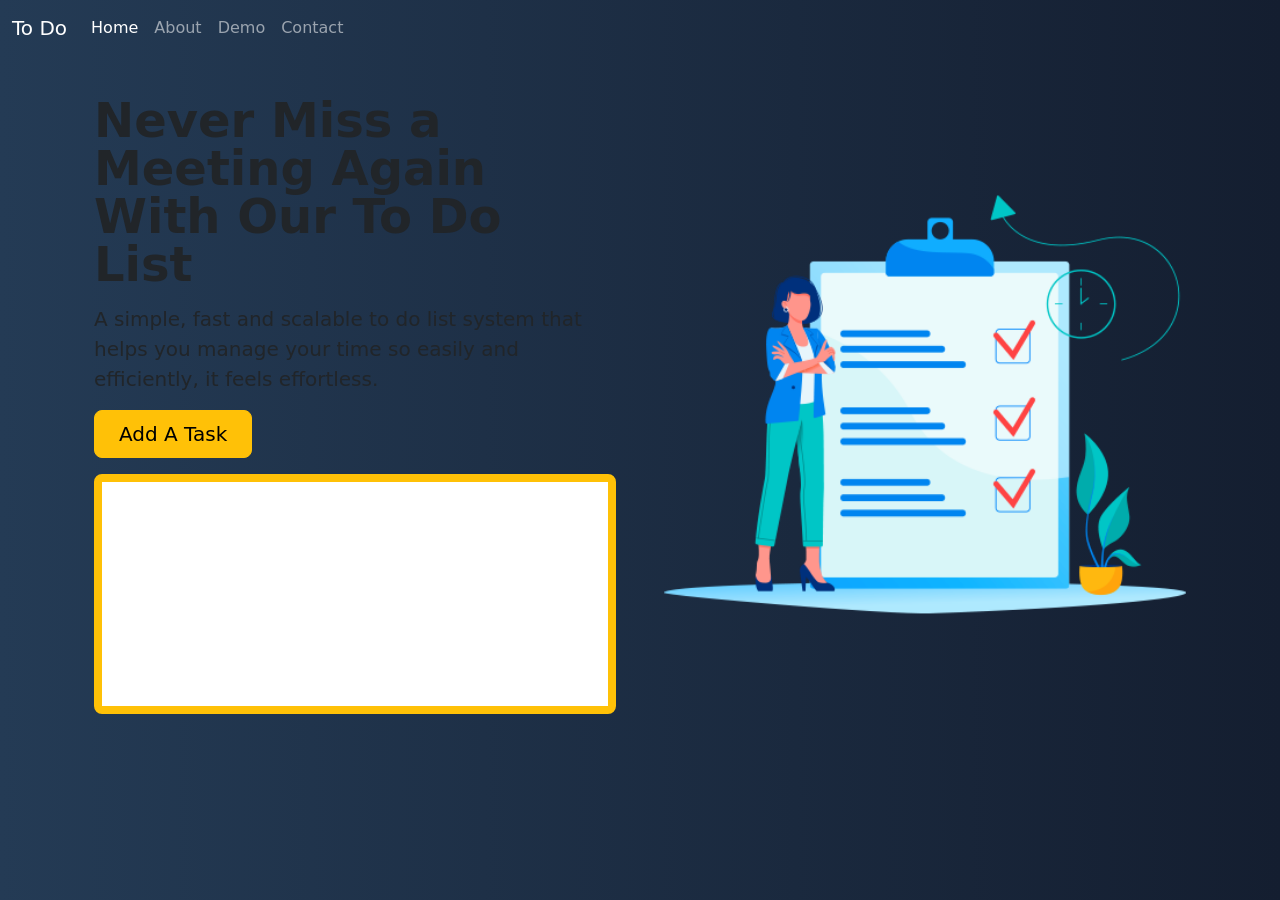
==== index.html @ b505a865 "Fixed some typos" ====
<!doctype html>
<html lang="en">

<head>
    <title>First Project v2</title>
    <!-- Required meta tags -->
    <meta charset="utf-8">
    <meta name="viewport" content="width=device-width, initial-scale=1, shrink-to-fit=no">

    <!-- Bootstrap CSS -->
    <link href="https://cdn.jsdelivr.net/npm/bootstrap@5.1.1/dist/css/bootstrap.min.css" rel="stylesheet"
        integrity="sha384-F3w7mX95PdgyTmZZMECAngseQB83DfGTowi0iMjiWaeVhAn4FJkqJByhZMI3AhiU" crossorigin="anonymous">
    
    <link href="css/site.css" rel="stylesheet">   
    <!-- Convert this to an external style sheet -->
    
</head>

<body>
    <nav class="navbar navbar-expand-md navbar-dark fixed-top">
        <div class="container-fluid">
            <a class="navbar-brand" href="#">To Do</a>
            <button class="navbar-toggler" type="button" data-bs-toggle="collapse" data-bs-target="#navbarCollapse"
                aria-controls="navbarCollapse" aria-expanded="false" aria-label="Toggle navigation">
                <span class="navbar-toggler-icon"></span>
            </button>
            <div class="collapse navbar-collapse" id="navbarCollapse">
                <ul class="navbar-nav me-auto mb-2 mb-md-0">
                    <li class="nav-item">
                        <a class="nav-link active" aria-current="page" href="#">Home</a>
                    </li>
                    <li class="nav-item">
                        <a class="nav-link" href="#">About</a>
                    </li>
                    <li class="nav-item">
                        <a class="nav-link" href="#">Demo</a>
                    </li>
                    <li class="nav-item">
                        <a class="nav-link" href="#">Contact</a>
                    </li>
                </ul>
            </div>
        </div>
    </nav>
    <!-- ======= Hero Section ======= -->
    <main id="hero">
        <div class="container col-xxl-8 px-4 py-5">
            <div class="row flex-lg-row-reverse align-items-center g-5 py-5">
                <div class="col-10 col-sm-8 col-lg-6">
                    <img src="/img/ToDoList.png"
                        class="d-block mx-lg-auto img-fluid" alt="Bootstrap Themes" width="700" height="500"
                        loading="lazy">
                </div>
                <div class="col-lg-6">
                    <h1 class="display-5 fw-bold lh-1 mb-3">Never Miss a Meeting Again With Our To Do List</h1>
                    <p class="lead">A simple, fast and scalable to do list system that helps you manage your time so easily
                        and efficiently, it feels effortless.
                    </p>
                    <div class="d-grid gap-2 d-md-flex justify-content-md-start">
                        <button type="button" onclick="addTask()" class="btn btn-warning btn-lg px-4 me-md-2">Add A Task</button>
                    </div>
                    <div class="taskContainer off-bottom" id="taskItems">
                        <div class="scrollbox">
                          <ul id="list" class="list list-group"></ul>
                        </div>
                    </div>
                </div>
            </div>
        </div>
    </main>
    <!-- Bootstrap JS -->
    <script src="https://cdn.jsdelivr.net/npm/bootstrap@5.1.1/dist/js/bootstrap.bundle.min.js"
        integrity="sha384-/bQdsTh/da6pkI1MST/rWKFNjaCP5gBSY4sEBT38Q/9RBh9AH40zEOg7Hlq2THRZ" crossorigin="anonymous">
    </script>
    <script src="js/site.js"></script>
</body>

</html>
---- css/site.css ----
<link href="css/site.css" rel="stylesheet">
body {
    color: white
}

#hero {
    height: 100vh;
    background: #141E30;
    /* fallback for old browsers */
    background: -webkit-linear-gradient(to right, #243B55, #141E30);
    /* Chrome 10-25, Safari 5.1-6 */
    background: linear-gradient(to right, #243B55, #141E30);
    /* W3C, IE 10+/ Edge, Firefox 16+, Chrome 26+, Opera 12+, Safari 7+ */
}

.taskContainer {
    background-color: white;
    border: solid .5em #ffc107;
    border-radius: .5em;
    box-sizing: border-box;
    flex: 0 0 30%;
    height: 240px;
    margin-top: 1em;
    overflow: auto;
}


#taskItems {
    overflow: hidden;
    position: relative;

}

#taskItems .scrollbox {
    height: 100%;
    overflow: auto;
}


.list {
    list-style: none;
    margin: 0;
    padding: 0;
}

.item {
    background-color: lightgray;
    color: #212121;
    margin: .25em;
    padding: .5em;
}
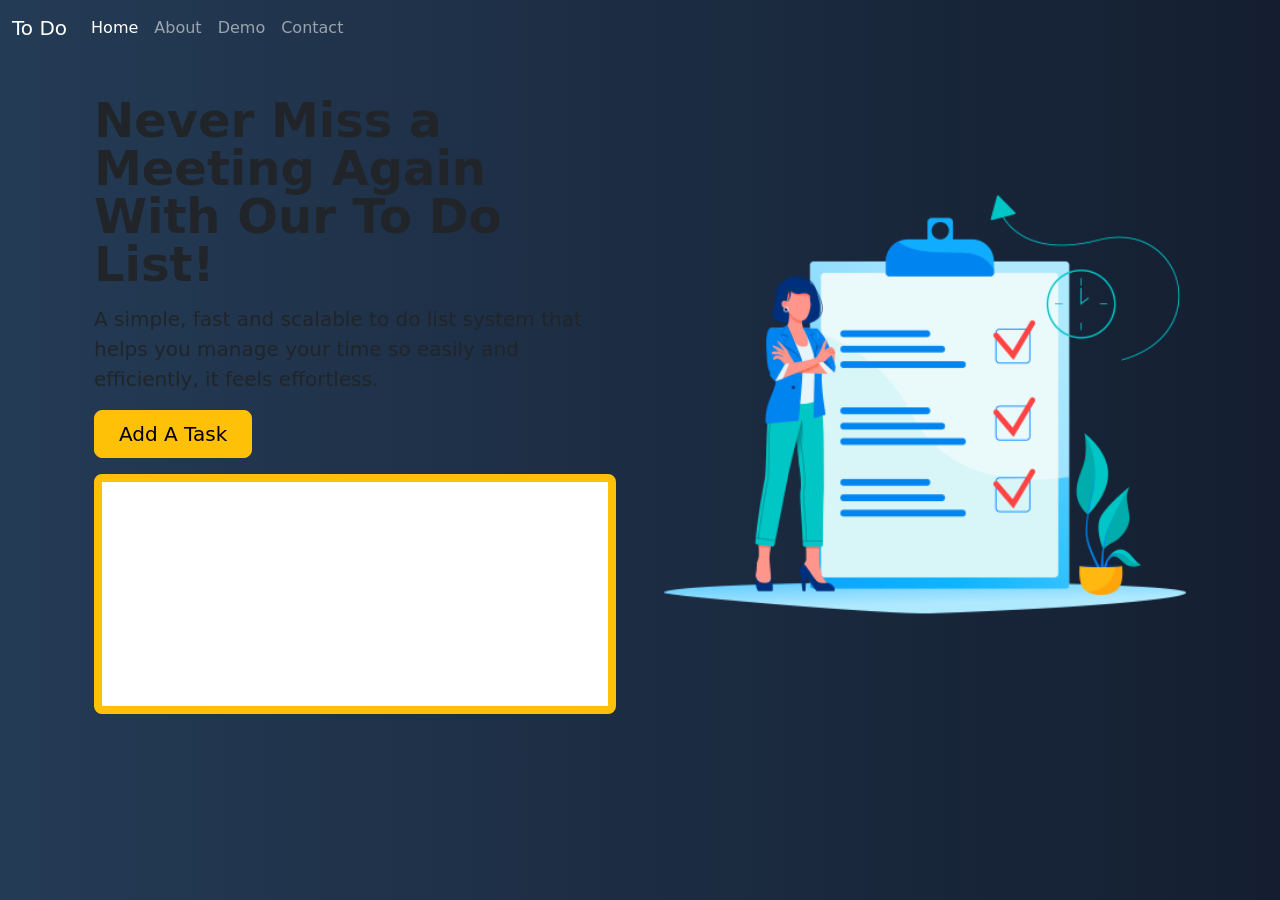
==== commit 9544d58f: "Added !" ====
--- a/index.html
+++ b/index.html
@@ -52,7 +52,7 @@
                         loading="lazy">
                 </div>
                 <div class="col-lg-6">
-                    <h1 class="display-5 fw-bold lh-1 mb-3">Never Miss a Meeting Again With Our To Do List</h1>
+                    <h1 class="display-5 fw-bold lh-1 mb-3">Never Miss a Meeting Again With Our To Do List!</h1>
                     <p class="lead">A simple, fast and scalable to do list system that helps you manage your time so easily
                         and efficiently, it feels effortless.
                     </p>
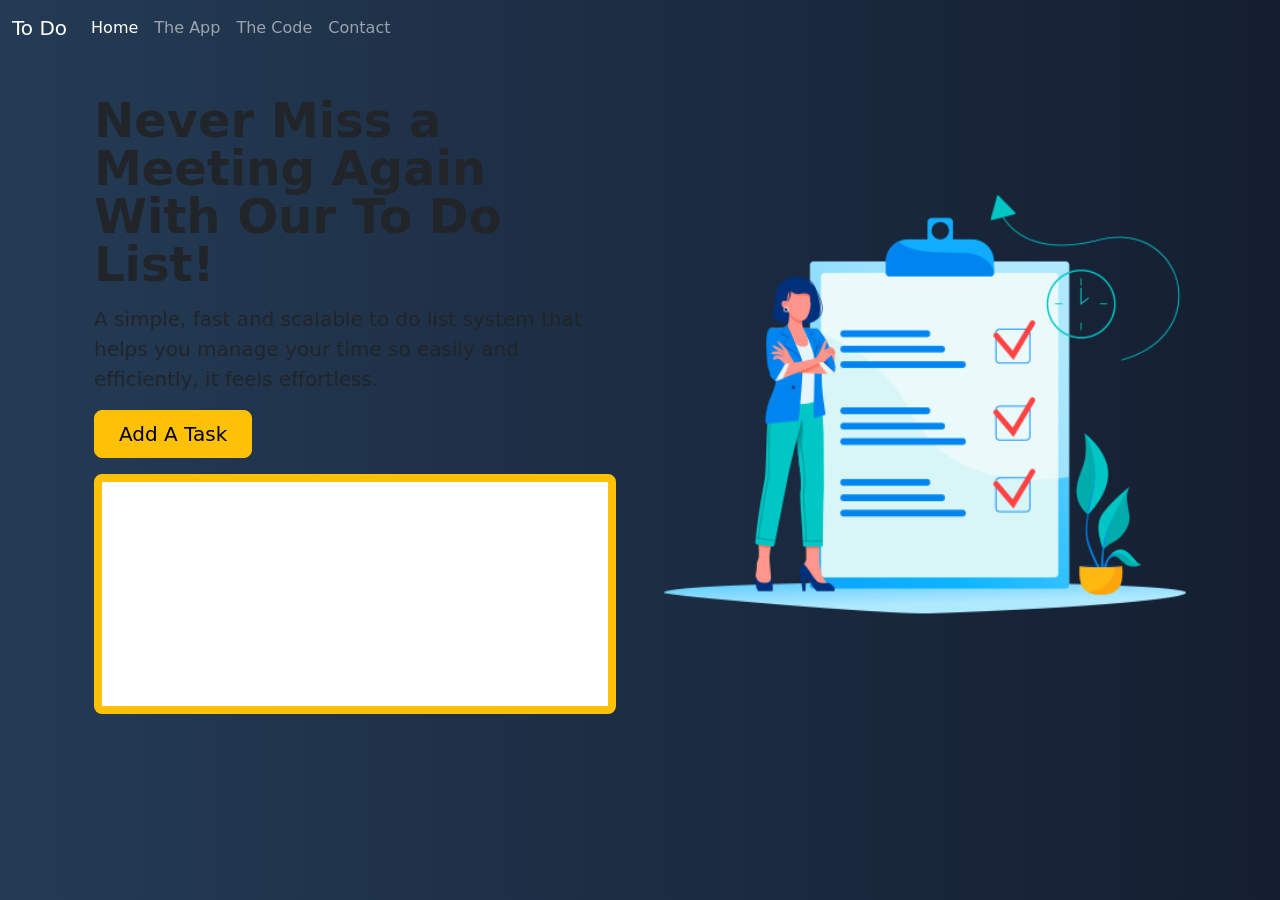
==== commit d152cb0e: "added Added a new contact page" ====
--- a/index.html
+++ b/index.html
@@ -27,16 +27,16 @@
             <div class="collapse navbar-collapse" id="navbarCollapse">
                 <ul class="navbar-nav me-auto mb-2 mb-md-0">
                     <li class="nav-item">
-                        <a class="nav-link active" aria-current="page" href="#">Home</a>
+                        <a class="nav-link active" aria-current="page" href="index.html">Home</a>
                     </li>
                     <li class="nav-item">
-                        <a class="nav-link" href="#">About</a>
+                        <a class="nav-link" href="#">The App</a>
                     </li>
                     <li class="nav-item">
-                        <a class="nav-link" href="#">Demo</a>
+                        <a class="nav-link" href="#">The Code</a>
                     </li>
                     <li class="nav-item">
-                        <a class="nav-link" href="#">Contact</a>
+                        <a class="nav-link" href="contact.html">Contact</a>
                     </li>
                 </ul>
             </div>
--- a/css/site.css
+++ b/css/site.css
@@ -1,10 +1,12 @@
 <link href="css/site.css" rel="stylesheet">
-body {
+body,
+html {
     color: white
+    height: 100%;
 }
 
 #hero {
-    height: 100vh;
+    min-height: 100vh;
     background: #141E30;
     /* fallback for old browsers */
     background: -webkit-linear-gradient(to right, #243B55, #141E30);
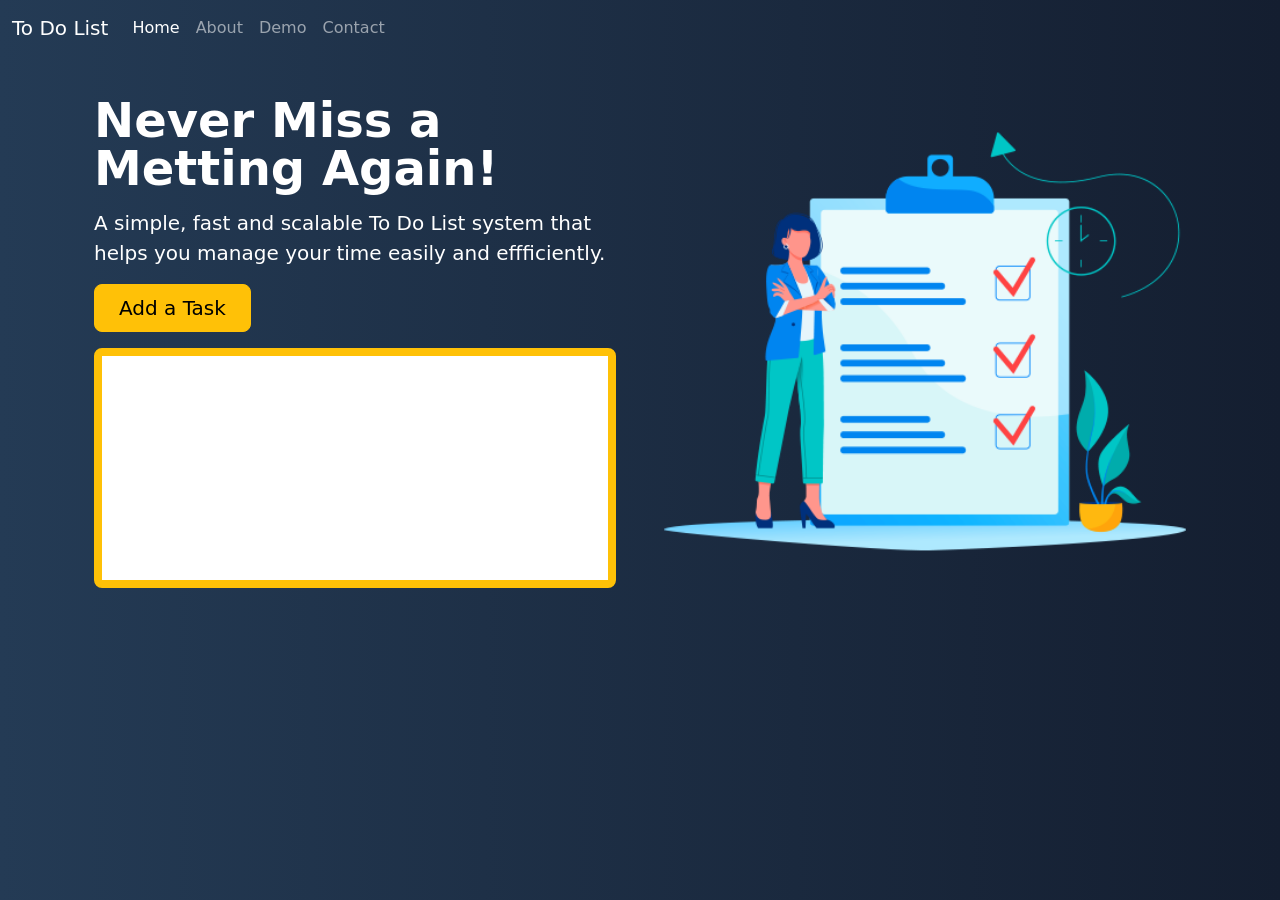
==== commit 147053ac: "initial push" ====
--- a/index.html
+++ b/index.html
@@ -2,7 +2,7 @@
 <html lang="en">
 
 <head>
-    <title>First Project v2</title>
+    <title>First Website Project</title>
     <!-- Required meta tags -->
     <meta charset="utf-8">
     <meta name="viewport" content="width=device-width, initial-scale=1, shrink-to-fit=no">
@@ -10,8 +10,8 @@
     <!-- Bootstrap CSS -->
     <link href="https://cdn.jsdelivr.net/npm/bootstrap@5.1.1/dist/css/bootstrap.min.css" rel="stylesheet"
         integrity="sha384-F3w7mX95PdgyTmZZMECAngseQB83DfGTowi0iMjiWaeVhAn4FJkqJByhZMI3AhiU" crossorigin="anonymous">
-    
-    <link href="css/site.css" rel="stylesheet">   
+
+    <link href="css/site.css" rel="stylesheet">
     <!-- Convert this to an external style sheet -->
     
 </head>
@@ -19,7 +19,7 @@
 <body>
     <nav class="navbar navbar-expand-md navbar-dark fixed-top">
         <div class="container-fluid">
-            <a class="navbar-brand" href="#">To Do</a>
+            <a class="navbar-brand" href="#">To Do List</a>
             <button class="navbar-toggler" type="button" data-bs-toggle="collapse" data-bs-target="#navbarCollapse"
                 aria-controls="navbarCollapse" aria-expanded="false" aria-label="Toggle navigation">
                 <span class="navbar-toggler-icon"></span>
@@ -27,16 +27,16 @@
             <div class="collapse navbar-collapse" id="navbarCollapse">
                 <ul class="navbar-nav me-auto mb-2 mb-md-0">
                     <li class="nav-item">
-                        <a class="nav-link active" aria-current="page" href="index.html">Home</a>
+                        <a class="nav-link active" aria-current="page" href="#">Home</a>
                     </li>
                     <li class="nav-item">
-                        <a class="nav-link" href="#">The App</a>
+                        <a class="nav-link" href="#">About</a>
                     </li>
                     <li class="nav-item">
-                        <a class="nav-link" href="#">The Code</a>
+                        <a class="nav-link" href="#">Demo</a>
                     </li>
                     <li class="nav-item">
-                        <a class="nav-link" href="contact.html">Contact</a>
+                        <a class="nav-link" href="#">Contact</a>
                     </li>
                 </ul>
             </div>
@@ -47,23 +47,23 @@
         <div class="container col-xxl-8 px-4 py-5">
             <div class="row flex-lg-row-reverse align-items-center g-5 py-5">
                 <div class="col-10 col-sm-8 col-lg-6">
-                    <img src="/img/ToDoList.png"
+                    <img src="/img/ToDoList (1).png"
                         class="d-block mx-lg-auto img-fluid" alt="Bootstrap Themes" width="700" height="500"
                         loading="lazy">
                 </div>
                 <div class="col-lg-6">
-                    <h1 class="display-5 fw-bold lh-1 mb-3">Never Miss a Meeting Again With Our To Do List!</h1>
-                    <p class="lead">A simple, fast and scalable to do list system that helps you manage your time so easily
-                        and efficiently, it feels effortless.
+                    <h1 class="display-5 fw-bold lh-1 mb-3">Never Miss a Metting Again!</h1>
+                    <p class="lead">A simple, fast and scalable To Do List system that helps you manage your time easily
+                        and effficiently.
                     </p>
                     <div class="d-grid gap-2 d-md-flex justify-content-md-start">
-                        <button type="button" onclick="addTask()" class="btn btn-warning btn-lg px-4 me-md-2">Add A Task</button>
+                        <button type="button" onclick="addTask()" class="btn btn-warning btn-lg px-4 me-md-2">Add a Task</button>
                     </div>
                     <div class="taskContainer off-bottom" id="taskItems">
-                        <div class="scrollbox">
-                          <ul id="list" class="list list-group"></ul>
-                        </div>
-                    </div>
+                      <div class="scrollbox">
+                        <ul id="list" class="list list-group"></ul>
+                      </div>
+                  </div>
                 </div>
             </div>
         </div>
--- a/css/site.css
+++ b/css/site.css
@@ -1,53 +1,50 @@
-<link href="css/site.css" rel="stylesheet">
-body,
-html {
-    color: white
-    height: 100%;
+body {
+  color: white
 }
 
 #hero {
-    min-height: 100vh;
-    background: #141E30;
-    /* fallback for old browsers */
-    background: -webkit-linear-gradient(to right, #243B55, #141E30);
-    /* Chrome 10-25, Safari 5.1-6 */
-    background: linear-gradient(to right, #243B55, #141E30);
-    /* W3C, IE 10+/ Edge, Firefox 16+, Chrome 26+, Opera 12+, Safari 7+ */
+  height: 100vh;
+  background: #141E30;
+  /* fallback for old browsers */
+  background: -webkit-linear-gradient(to right, #243B55, #141E30);
+  /* Chrome 10-25, Safari 5.1-6 */
+  background: linear-gradient(to right, #243B55, #141E30);
+  /* W3C, IE 10+/ Edge, Firefox 16+, Chrome 26+, Opera 12+, Safari 7+ */
 }
 
 .taskContainer {
-    background-color: white;
-    border: solid .5em #ffc107;
-    border-radius: .5em;
-    box-sizing: border-box;
-    flex: 0 0 30%;
-    height: 240px;
-    margin-top: 1em;
-    overflow: auto;
+  background-color: white;
+  border: solid .5em #ffc107;
+  border-radius: .5em;
+  box-sizing: border-box;
+  flex: 0 0 30%;
+  height: 240px;
+  margin-top: 1em;
+  overflow: auto;
 }
 
 
 #taskItems {
-    overflow: hidden;
-    position: relative;
+  overflow: hidden;
+  position: relative;
 
 }
 
 #taskItems .scrollbox {
-    height: 100%;
-    overflow: auto;
+  height: 100%;
+  overflow: auto;
 }
 
 
 .list {
-    list-style: none;
-    margin: 0;
-    padding: 0;
+  list-style: none;
+  margin: 0;
+  padding: 0;
 }
 
 .item {
-    background-color: lightgray;
-    color: #212121;
-    margin: .25em;
-    padding: .5em;
+  background-color: lightgray;
+  color: #212121;
+  margin: .25em;
+  padding: .5em;
 }
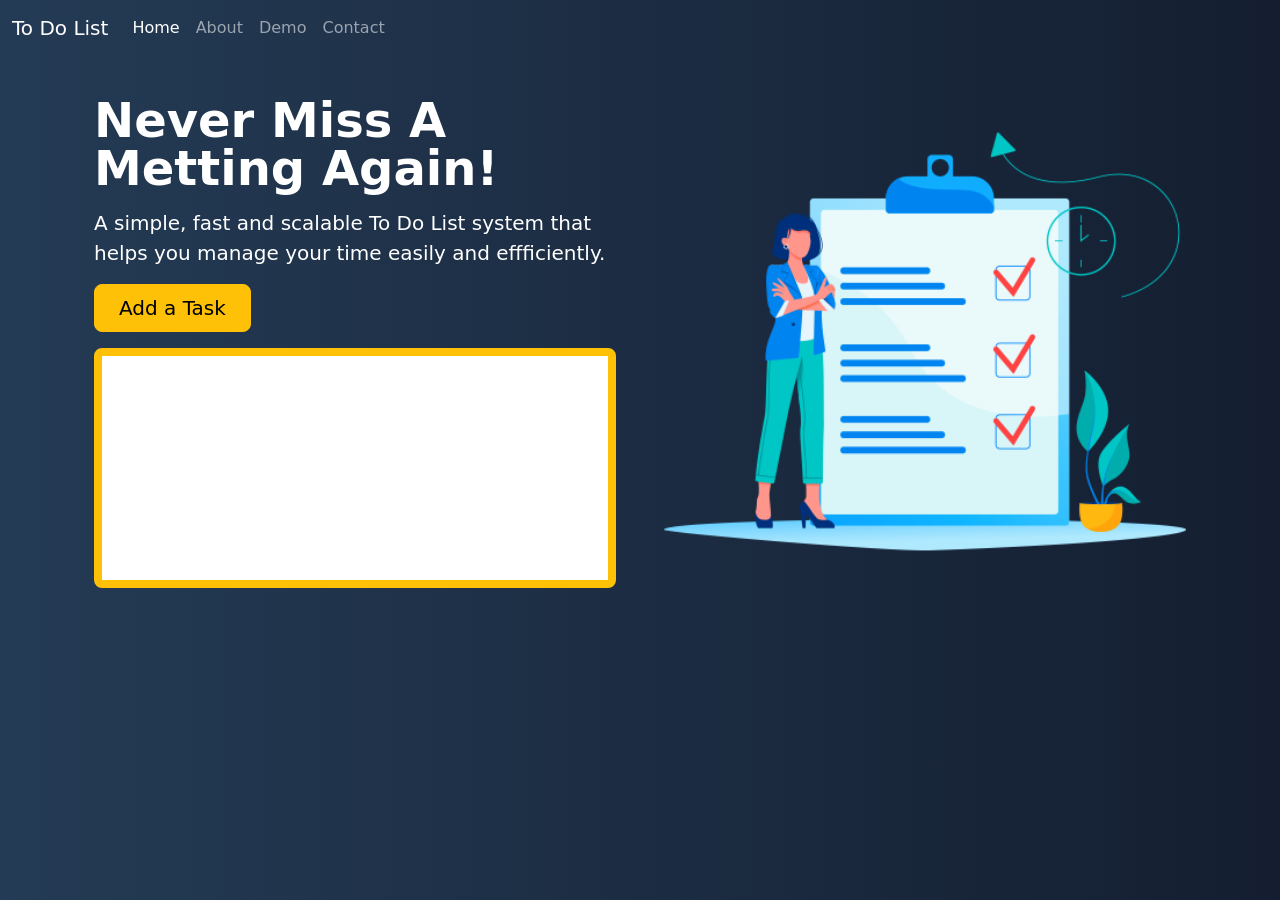
==== commit 58994c46: "fixed some typos" ====
--- a/index.html
+++ b/index.html
@@ -52,7 +52,7 @@
                         loading="lazy">
                 </div>
                 <div class="col-lg-6">
-                    <h1 class="display-5 fw-bold lh-1 mb-3">Never Miss a Metting Again!</h1>
+                    <h1 class="display-5 fw-bold lh-1 mb-3">Never Miss A Metting Again!</h1>
                     <p class="lead">A simple, fast and scalable To Do List system that helps you manage your time easily
                         and effficiently.
                     </p>
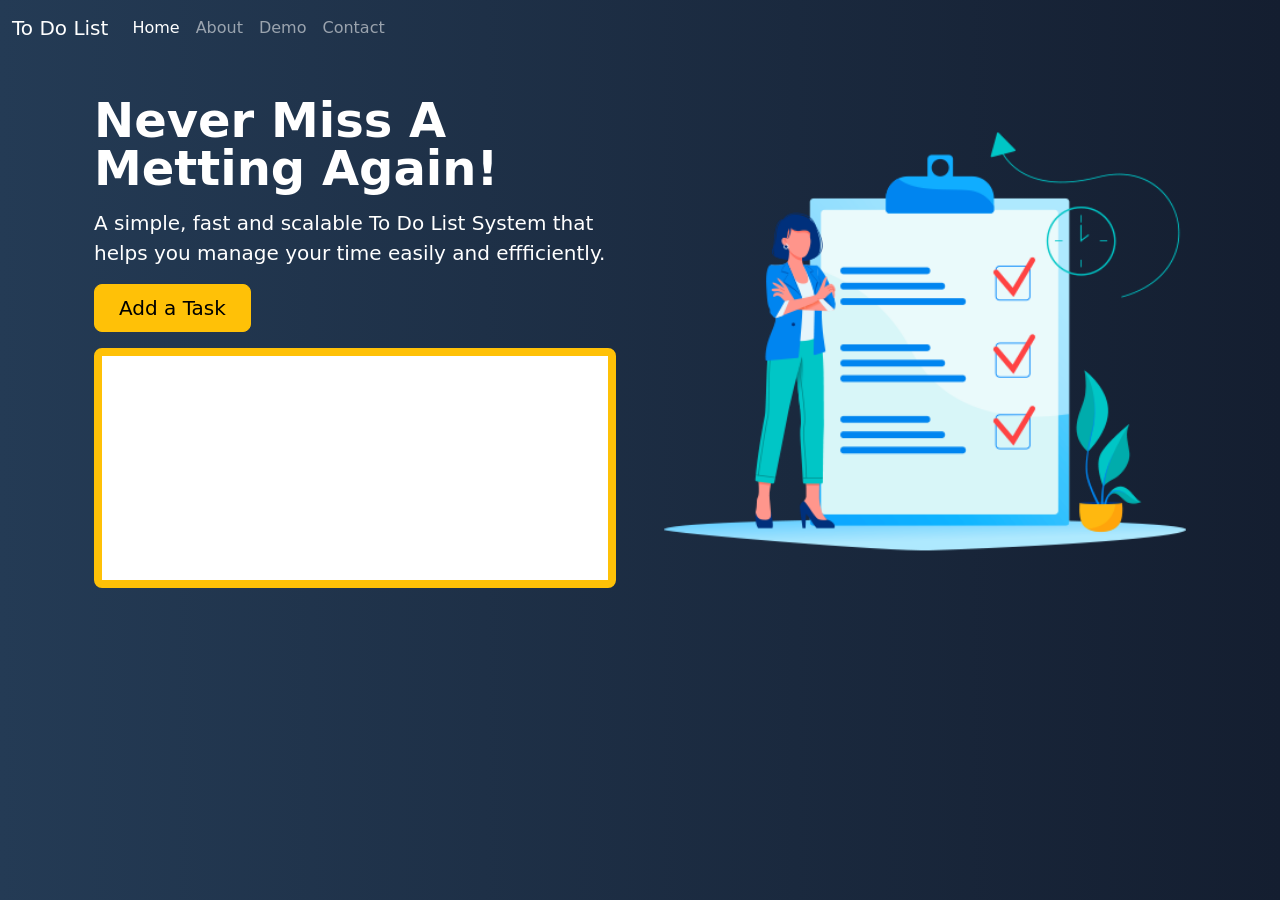
==== commit abb7c89c: "fixed a typo" ====
--- a/index.html
+++ b/index.html
@@ -53,7 +53,7 @@
                 </div>
                 <div class="col-lg-6">
                     <h1 class="display-5 fw-bold lh-1 mb-3">Never Miss A Metting Again!</h1>
-                    <p class="lead">A simple, fast and scalable To Do List system that helps you manage your time easily
+                    <p class="lead">A simple, fast and scalable To Do List System that helps you manage your time easily
                         and effficiently.
                     </p>
                     <div class="d-grid gap-2 d-md-flex justify-content-md-start">
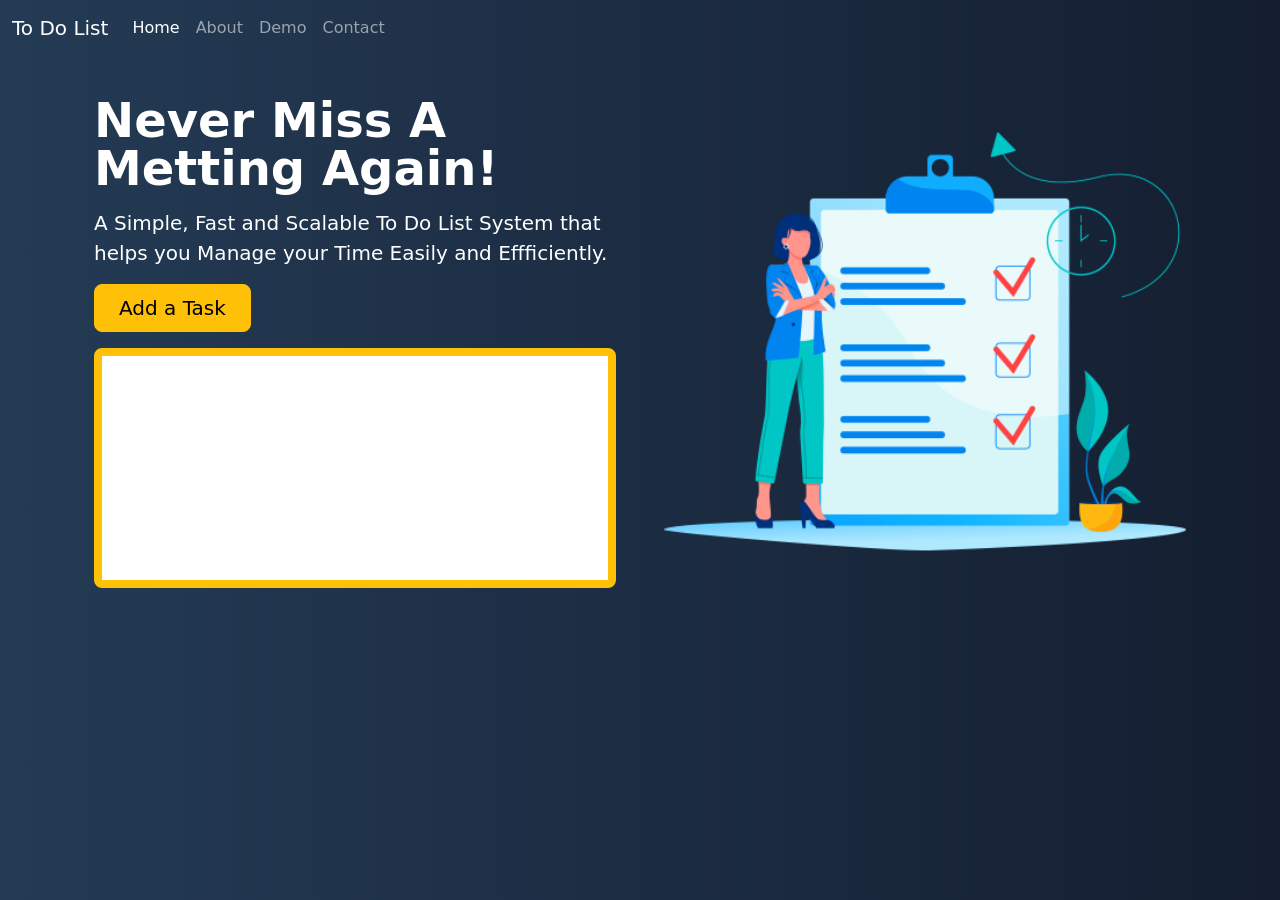
==== commit 7fc61ede: "Some text changes" ====
--- a/index.html
+++ b/index.html
@@ -53,8 +53,8 @@
                 </div>
                 <div class="col-lg-6">
                     <h1 class="display-5 fw-bold lh-1 mb-3">Never Miss A Metting Again!</h1>
-                    <p class="lead">A simple, fast and scalable To Do List System that helps you manage your time easily
-                        and effficiently.
+                    <p class="lead">A Simple, Fast and Scalable To Do List System that helps you Manage your Time Easily
+                        and Effficiently.
                     </p>
                     <div class="d-grid gap-2 d-md-flex justify-content-md-start">
                         <button type="button" onclick="addTask()" class="btn btn-warning btn-lg px-4 me-md-2">Add a Task</button>
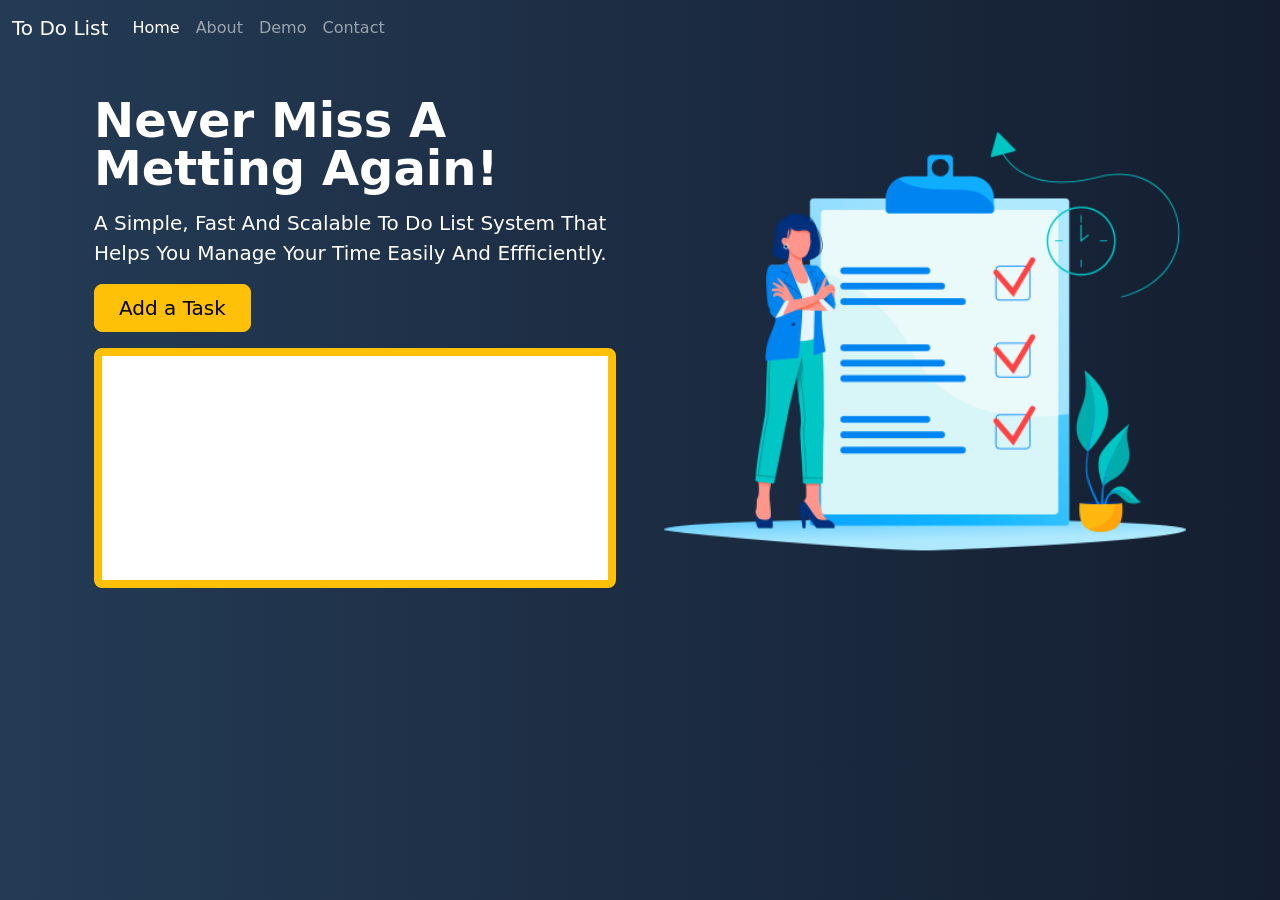
==== commit eb7eca12: "Text changes" ====
--- a/index.html
+++ b/index.html
@@ -2,7 +2,7 @@
 <html lang="en">
 
 <head>
-    <title>First Website Project</title>
+    <title>First Website Project v2</title>
     <!-- Required meta tags -->
     <meta charset="utf-8">
     <meta name="viewport" content="width=device-width, initial-scale=1, shrink-to-fit=no">
@@ -53,8 +53,8 @@
                 </div>
                 <div class="col-lg-6">
                     <h1 class="display-5 fw-bold lh-1 mb-3">Never Miss A Metting Again!</h1>
-                    <p class="lead">A Simple, Fast and Scalable To Do List System that helps you Manage your Time Easily
-                        and Effficiently.
+                    <p class="lead">A Simple, Fast And Scalable To Do List System That Helps You Manage Your Time Easily
+                        And Effficiently.
                     </p>
                     <div class="d-grid gap-2 d-md-flex justify-content-md-start">
                         <button type="button" onclick="addTask()" class="btn btn-warning btn-lg px-4 me-md-2">Add a Task</button>
